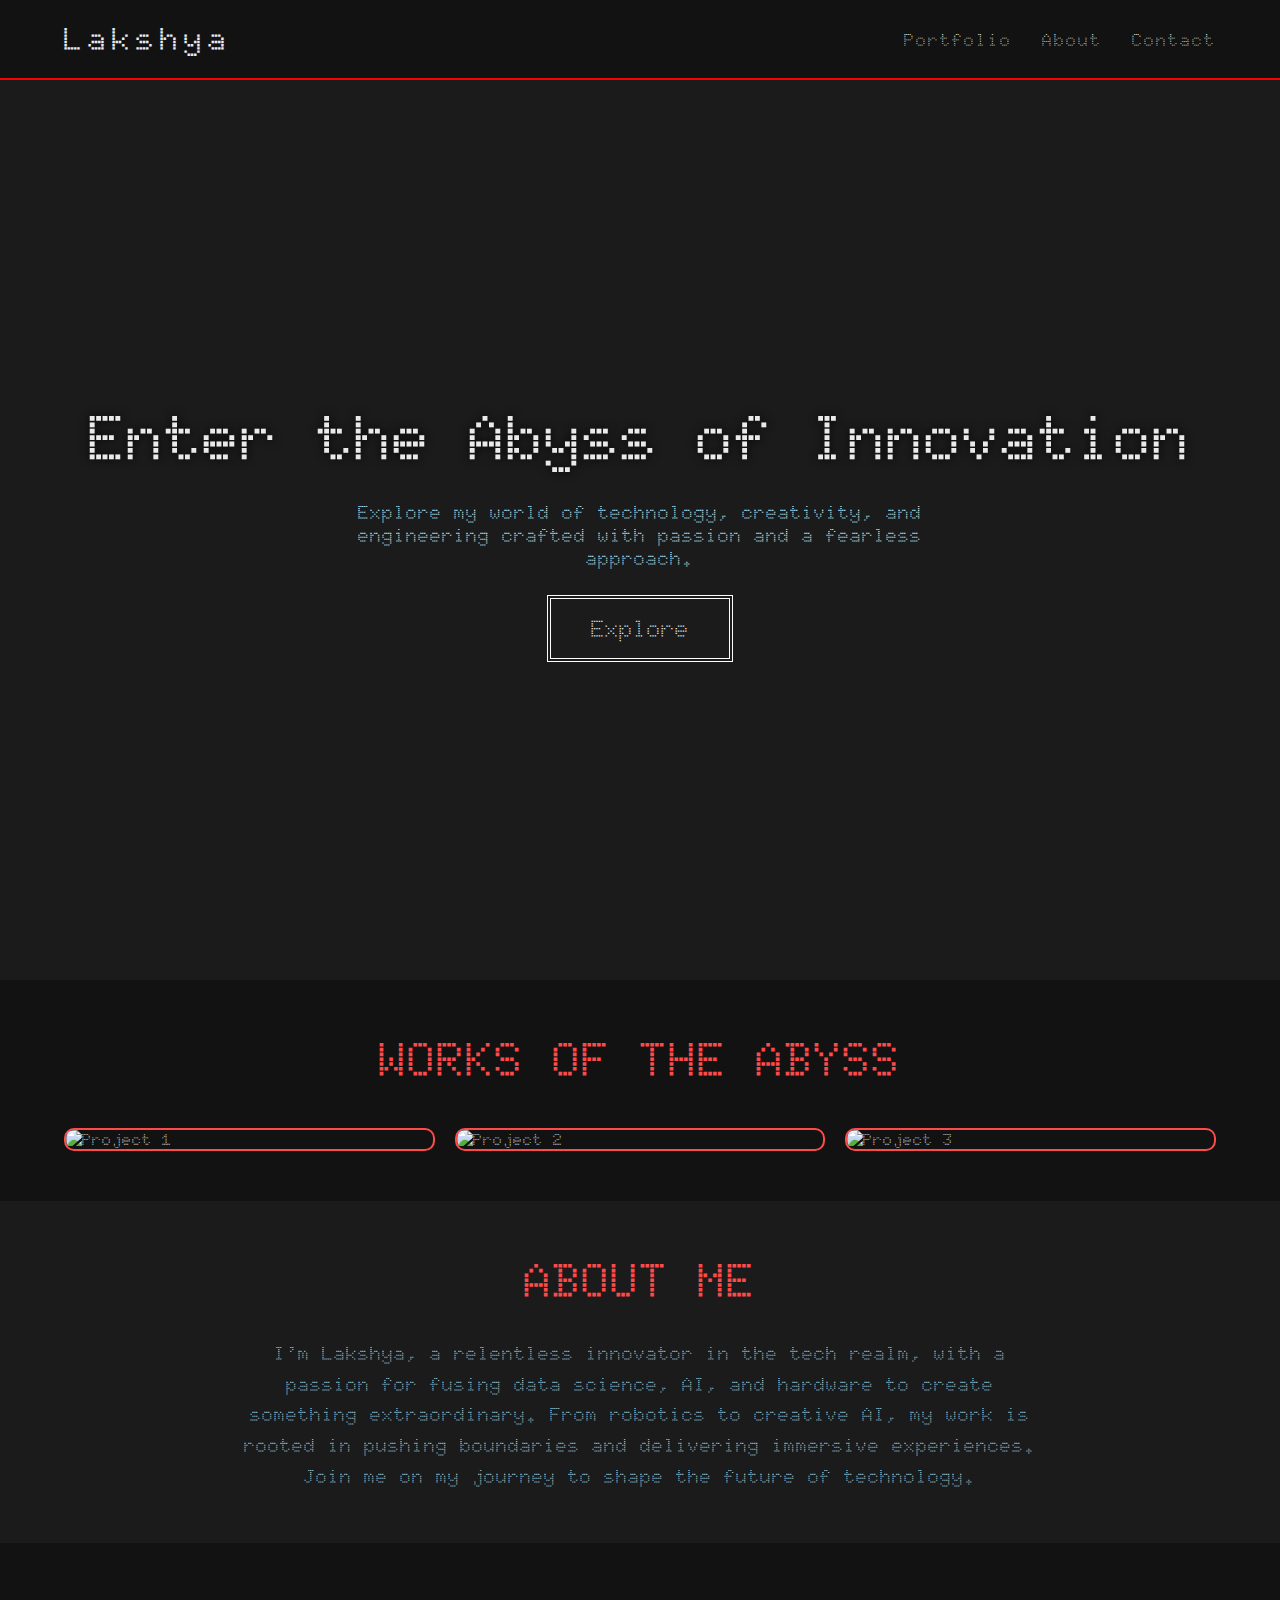
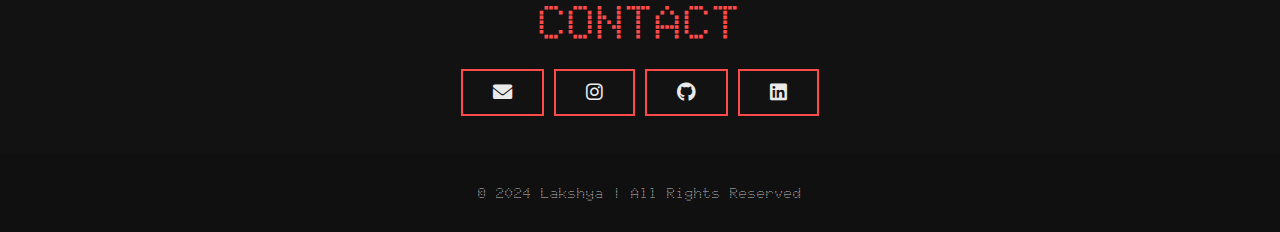
==== index.html @ b79cedb5 "Update index.html" ====
<!DOCTYPE html>
<html lang="en">
<head>
  <meta charset="UTF-8">
  <meta name="viewport" content="width=device-width, initial-scale=1.0">
  <head>
    <!-- Other head elements -->
    <!-- Add Font Awesome CDN -->
    <link rel="preconnect" href="https://fonts.googleapis.com">
    <link rel="preconnect" href="https://fonts.gstatic.com" crossorigin>
    <link href="https://fonts.googleapis.com/css2?family=Doto:wght@100..900&display=swap" rel="stylesheet">
    <link rel="stylesheet" href="https://cdnjs.cloudflare.com/ajax/libs/font-awesome/6.0.0-beta3/css/all.min.css">
  </head>
  
  <title>Portfolio - Lakshya</title>
  <style>
    /* General Styles */
    
    * {
      margin: 0;
      padding: 0;
      box-sizing: border-box;
      font-family: 'Doto', serif;
      color: #eaeaea;
    }
    body {
      background-color: #1b1b1b;
      color: #eaeaea;
      overflow-x: hidden;
    }
    a {
      text-decoration: none;
      color: #eaeaea;
      transition: color 0.3s ease;
    }
    a:hover {
      color: #ff4a4a;
    }

    /* Header Styles */
    header {
      display: flex;
      justify-content: space-between;
      align-items: center;
      padding: 20px 5%;
      background-color: #121212;
      border-bottom: 2px solid #ff0000;
    }
    .logo {
      font-size: 2rem;
      font-weight: bold;
      letter-spacing: 5px;
      color: #ecebf6;
    }
    nav {
      display: flex;
      gap: 30px;
    }
    nav a {
      font-size: 1.1rem;
      letter-spacing: 1px;
    }

    /* Hero Section */
    .hero {
      background-image: url('./images/bg.jpg');
 /* Add intense battlefield-like background */
      background-size: cover;
 /* Fallback color */
      background-position: center;
      height: 100vh;
      display: flex;
      flex-direction: column;
      align-items: center;
      justify-content: center;
      text-align: center;
      color: #ff4a4a;
    }
    .hero h1 {
      font-size: 4rem;
      font-weight: 700;
      text-shadow: 0px 0px 10px rgb(0, 0, 0);
    }
    .hero p {
      margin: 25px 0;
      color : #fbfbfb;
      font-size: 1.2rem;
      max-width: 600px;
    }
    .hero .cta-btn {
      padding: 15px 40px;
      border: 4px double #fefcff;
      font-size: 1.5rem;
      transition: all 0.3s ease;
    }
    .hero .cta-btn:hover {
      background-color: #00fbff;
      color: #121212;
    }

    /* Portfolio Section */
    .portfolio {
      padding: 50px 5%;
      background-color: #121212;
    }
    .portfolio h2 {
      font-size: 3rem;
      text-align: center;
      margin-bottom: 40px;
      color: #ff4a4a;
      text-transform: uppercase;
    }
    .portfolio-grid {
      display: grid;
      grid-template-columns: repeat(auto-fit, minmax(250px, 1fr));
      gap: 20px;
    }
    .portfolio-item {
      position: relative;
      overflow: hidden;
      border: 2px solid #ff4a4a;
      border-radius: 10px;
    }
    .portfolio-item img {
      width: 100%;
      transition: transform 0.3s ease;
    }
    .portfolio-item:hover img {
      transform: scale(1.1);
    }
    .portfolio-item h3 {
      position: absolute;
      bottom: 20px;
      left: 20px;
      font-size: 1.5rem;
      color: #ff4a4a;
      text-shadow: 0 0 5px rgba(0,0,0,0.8);
    }

    /* About Section */
    .about {
      padding: 50px 5%;
      text-align: center;
      background-color: #1b1b1b;
    }
    .about h2 {
      font-size: 3rem;
      color: #ff4a4a;
      text-transform: uppercase;
      margin-bottom: 30px;
    }
    .about p {
      max-width: 800px;
      margin: auto;
      font-size: 1.2rem;
      color: #d2d2d2;
      line-height: 1.6;
    }

    /* Contact Section */
    .contact {
      padding: 50px 5%;
      background-color: #121212;
      text-align: center;
    }
    .contact h2 {
      font-size: 3rem;
      color: #ff4a4a;
      text-transform: uppercase;
      margin-bottom: 30px;
    }
    .contact a {
      font-size: 1.2rem;
      padding: 10px 30px;
      border: 2px solid #ff4a4a;
      transition: all 0.3s ease;
    }
    .contact a:hover {
      background-color: #ff4a4a;
      color: #121212;
    }

    /* Footer */
    footer {
      padding: 20px 5%;
      background-color: #101010;
      text-align: center;
      color: #999;
      font-size: 0.9rem;
    }
    footer p {
      margin: 10px 0;
    }
  </style>
</head>
<body>

  <!-- Header -->
  <header>
    <div class="logo">Lakshya</div>
    <nav>
      <a href="#portfolio">Portfolio</a>
      <a href="#about">About</a>
      <a href="#contact">Contact</a>
    </nav>
  </header>

  <!-- Hero Section -->
  <section class="hero">
    <h1>Enter the Abyss of Innovation</h1>
    <p>Explore my world of technology, creativity, and engineering crafted with passion and a fearless approach.</p>
    <a href="#portfolio" class="cta-btn">Explore</a>
  </section>

  <!-- Portfolio Section -->
  <section id="portfolio" class="portfolio">
    <h2>Works of the Abyss</h2>
    <div class="portfolio-grid">
      <div class="portfolio-item">
        <img src="project1.jpg" alt="Project 1">
        <h3>Project Title 1</h3>
      </div>
      <div class="portfolio-item">
        <img src="project2.jpg" alt="Project 2">
        <h3>Project Title 2</h3>
      </div>
      <div class="portfolio-item">
        <img src="project3.jpg" alt="Project 3">
        <h3>Project Title 3</h3>
      </div>
      <!-- Add more projects as needed -->
    </div>
  </section>

  <!-- About Section -->
  <section id="about" class="about">
    <h2>About Me</h2>
    <p>I’m Lakshya, a relentless innovator in the tech realm, with a passion for fusing data science, AI, and hardware to create something extraordinary. From robotics to creative AI, my work is rooted in pushing boundaries and delivering immersive experiences. Join me on my journey to shape the future of technology.</p>
  </section>

  <!-- Contact Section -->

<section id="contact" class="contact">
    <h2>Contact</h2>
    <div class="social-links">
      <a href="mailto:laksh.sk108@gmail.com" target="_blank"><i class="fas fa-envelope"></i></a>
      <a href="https://www.instagram.com/android_hxh/" target="_blank"><i class="fab fa-instagram"></i></a>
      <a href="https://github.com/Laksh-tech" target="_blank"><i class="fab fa-github"></i></a>
      <a href="www.linkedin.com/in/laksh-singh-kushwah-842b77328" target="_blank"><i class="fab fa-linkedin"></i></a>
    </div>
  </section>
  
  

  <!-- Footer -->
  <footer>
    <p>&copy; 2024 Lakshya | All Rights Reserved</p>
  </footer>

</body>
</html>
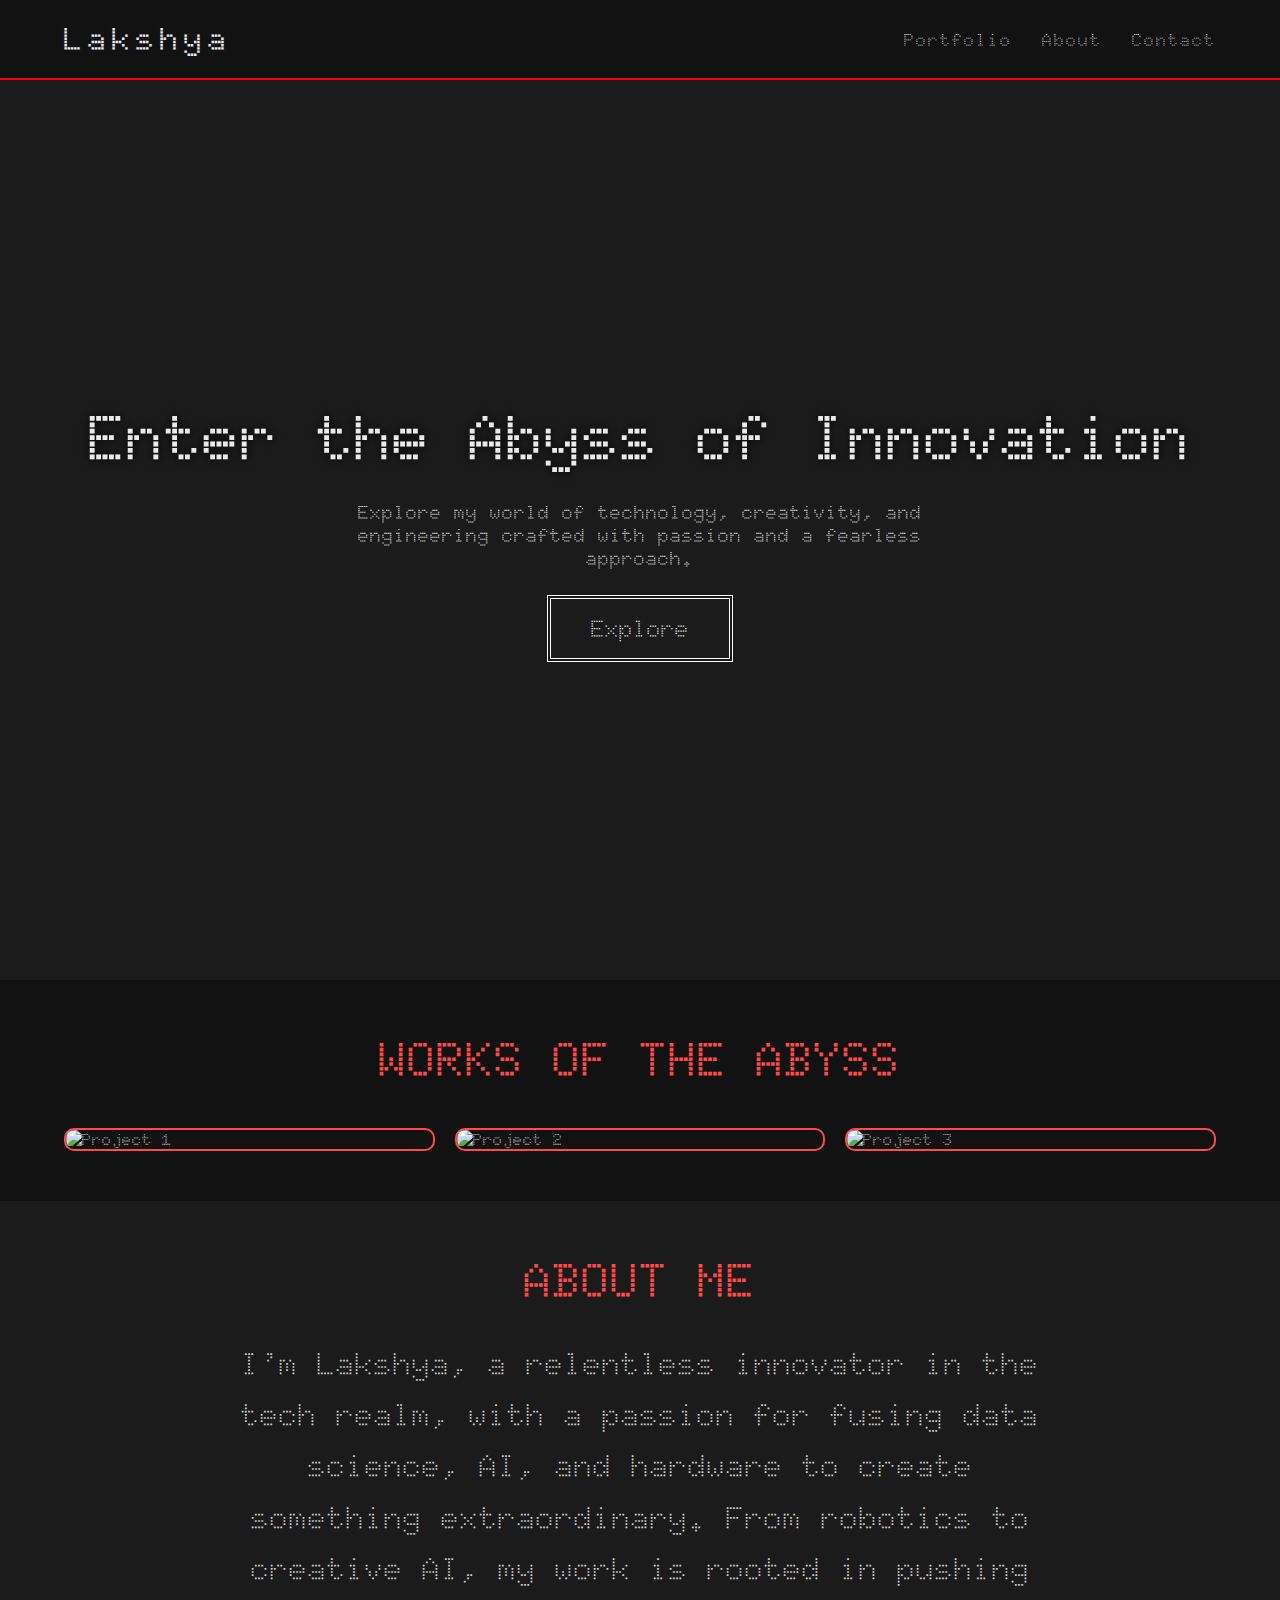
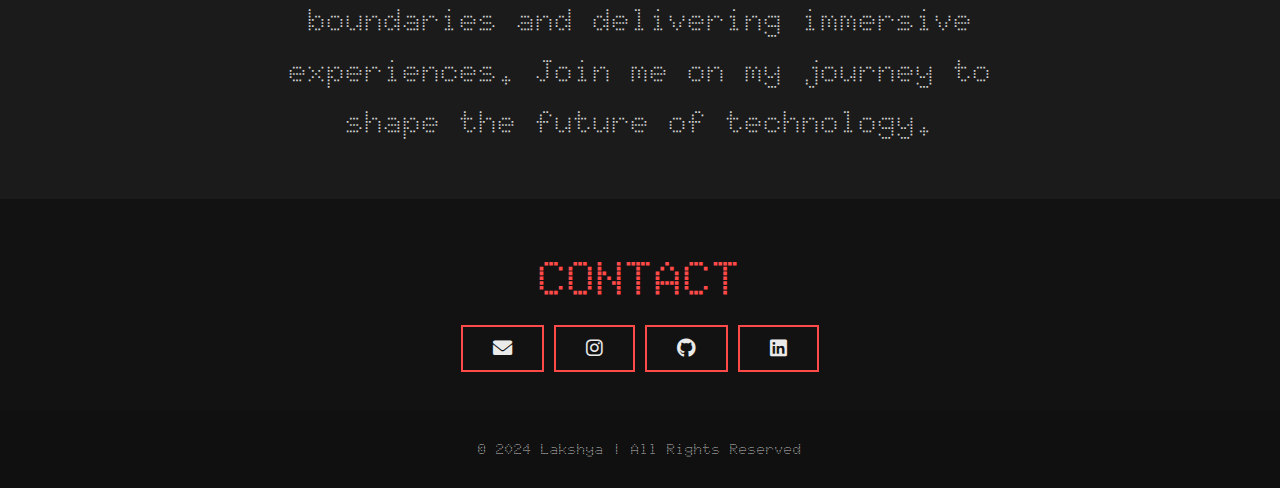
==== commit 1c5c8c55: "Update index.html" ====
--- a/index.html
+++ b/index.html
@@ -3,6 +3,8 @@
 <head>
   <meta charset="UTF-8">
   <meta name="viewport" content="width=device-width, initial-scale=1.0">
+  <meta name="viewport" content="width=device-width, initial-scale=1.0">
+
   <head>
     <!-- Other head elements -->
     <!-- Add Font Awesome CDN -->
@@ -152,7 +154,7 @@
     .about p {
       max-width: 800px;
       margin: auto;
-      font-size: 1.2rem;
+      font-size: 2rem;
       color: #d2d2d2;
       line-height: 1.6;
     }
@@ -191,6 +193,22 @@
     footer p {
       margin: 10px 0;
     }
+      /* Mobile-specific styling */
+    @media only screen and (max-width: 600px) {
+      .hero h1 {
+        font-size: 2.5rem;
+      }
+      .hero p {
+        font-size: 1rem;
+      }
+      .hero .cta-btn {
+        padding: 10px 30px;
+        font-size: 1.2rem;
+      }
+      nav {
+        flex-direction: column;
+        gap: 10px;
+      }
   </style>
 </head>
 <body>
@@ -246,7 +264,7 @@
       <a href="mailto:laksh.sk108@gmail.com" target="_blank"><i class="fas fa-envelope"></i></a>
       <a href="https://www.instagram.com/android_hxh/" target="_blank"><i class="fab fa-instagram"></i></a>
       <a href="https://github.com/Laksh-tech" target="_blank"><i class="fab fa-github"></i></a>
-      <a href="www.linkedin.com/in/laksh-singh-kushwah-842b77328" target="_blank"><i class="fab fa-linkedin"></i></a>
+      <a href="https://www.linkedin.com/in/laksh-singh-kushwah-tech8675" target="_blank"><i class="fab fa-linkedin"></i></a>
     </div>
   </section>
   
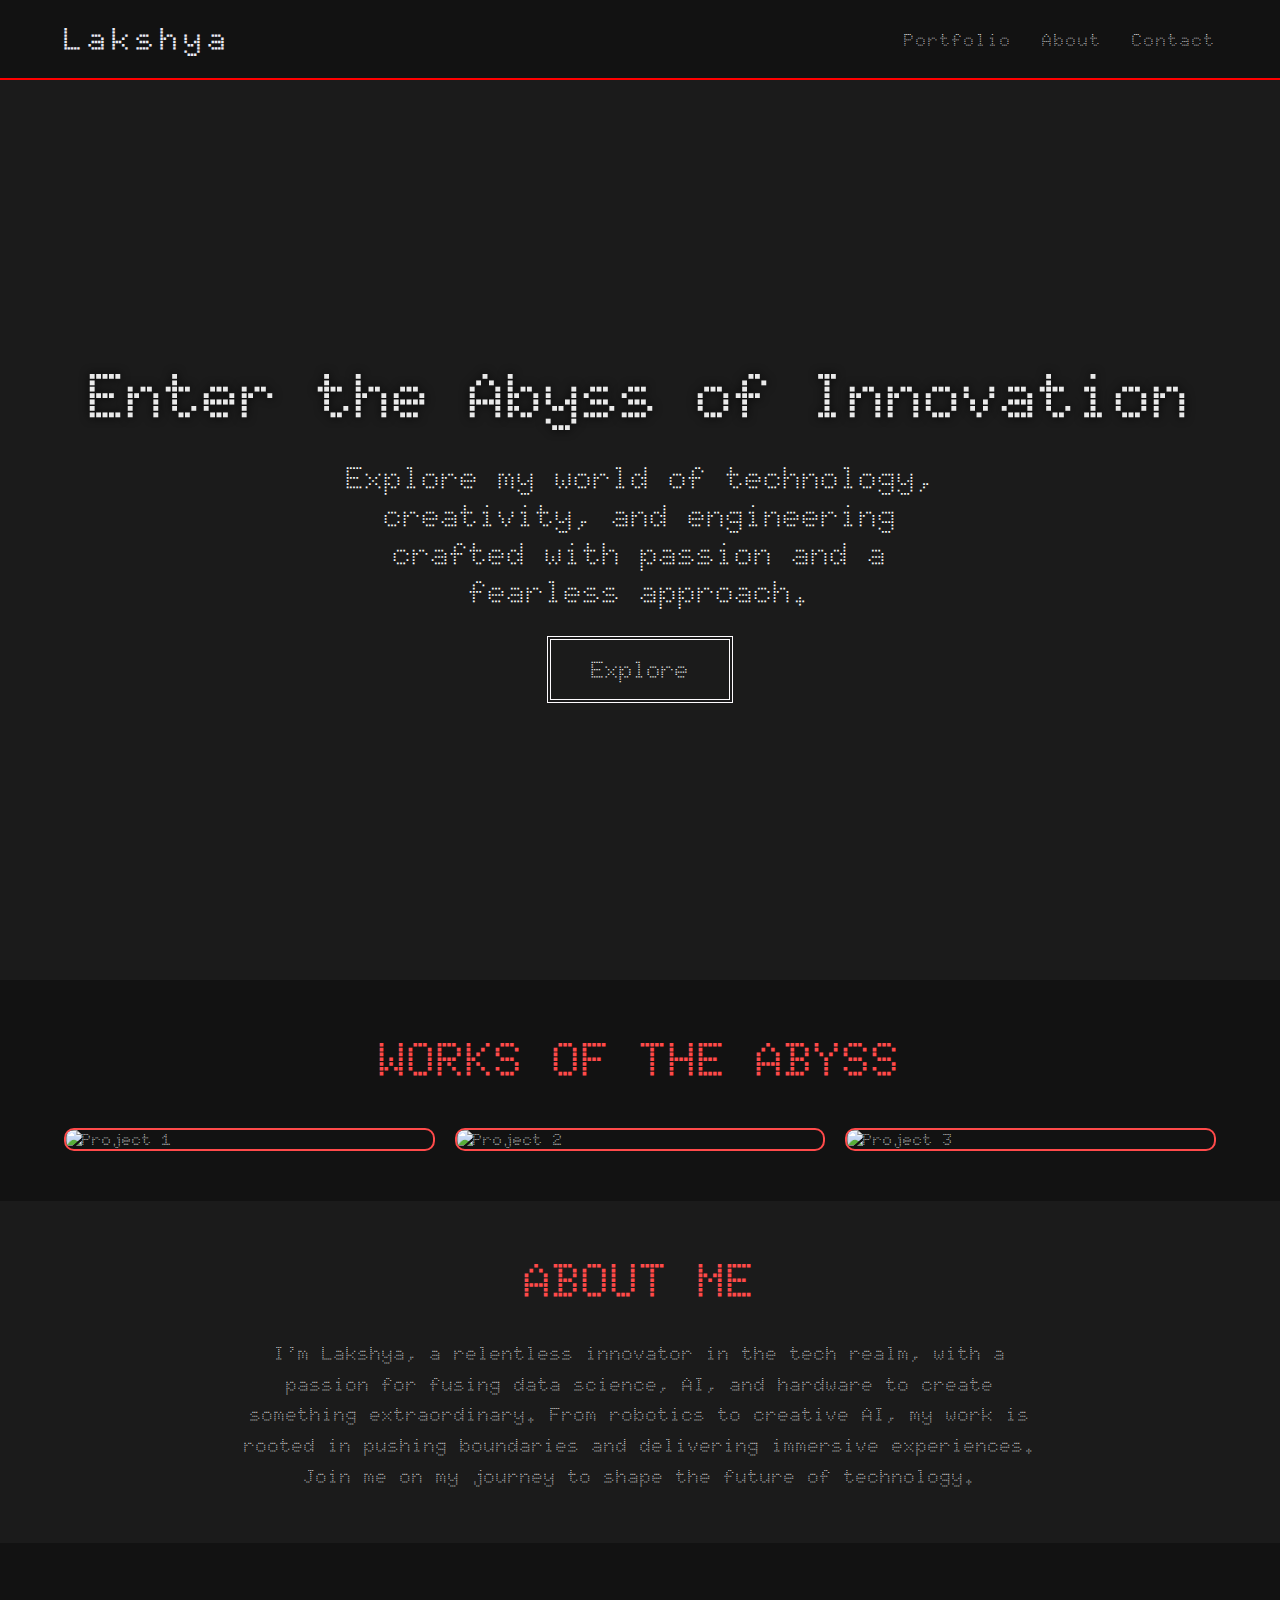
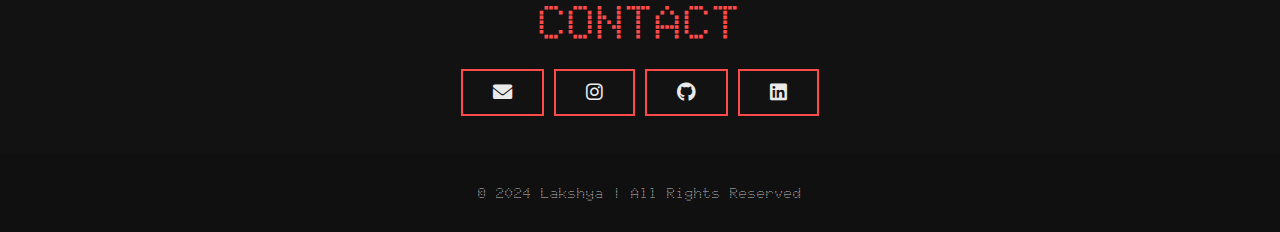
==== commit 04404cb4: "Update index.html" ====
--- a/index.html
+++ b/index.html
@@ -86,7 +86,7 @@
     .hero p {
       margin: 25px 0;
       color : #fbfbfb;
-      font-size: 1.2rem;
+      font-size: 2rem;
       max-width: 600px;
     }
     .hero .cta-btn {
@@ -154,7 +154,7 @@
     .about p {
       max-width: 800px;
       margin: auto;
-      font-size: 2rem;
+      font-size: 1.2rem;
       color: #d2d2d2;
       line-height: 1.6;
     }
